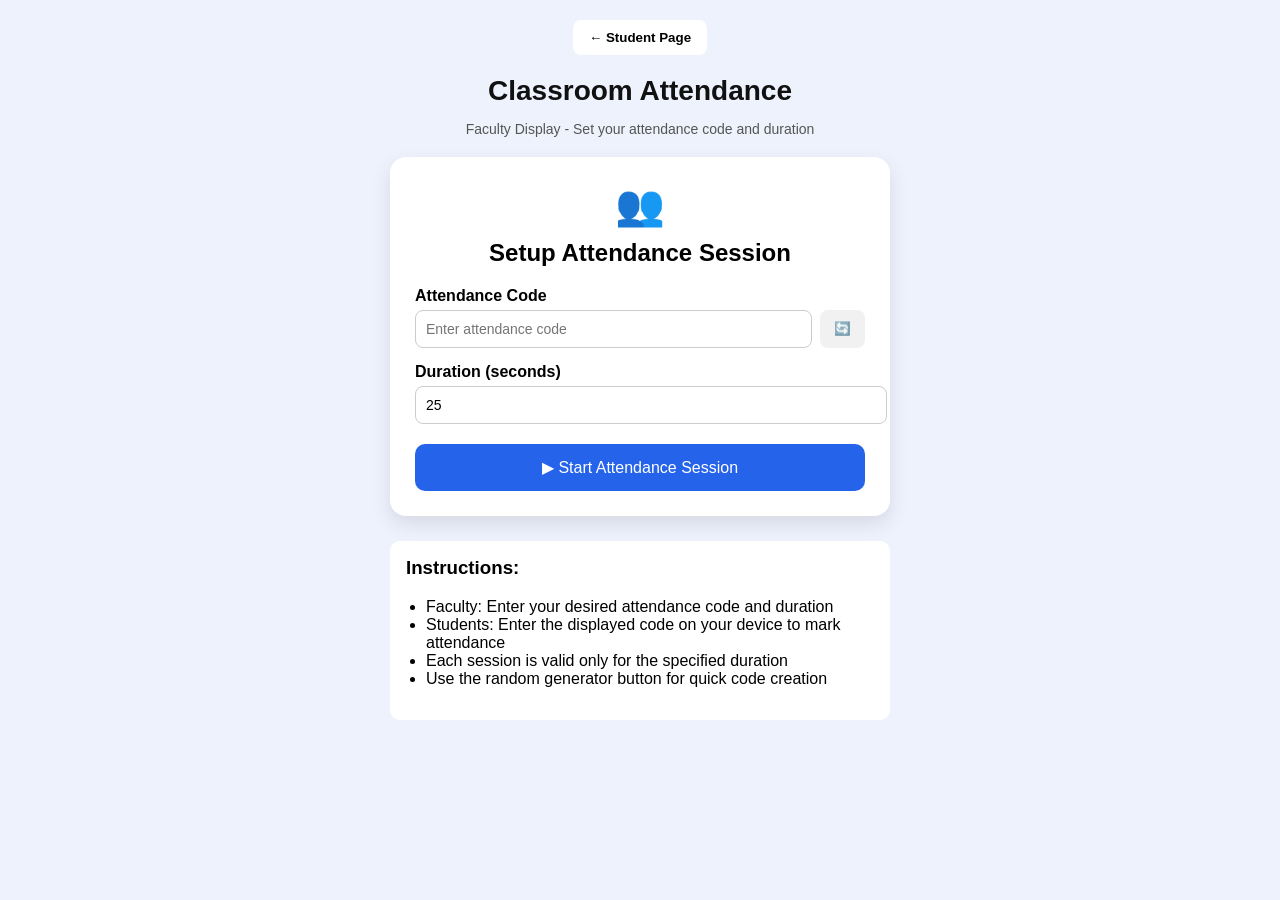
==== B-connect/admincode.html @ ac59a4e8 "code" ====
<!DOCTYPE html>
<html lang="en">
<head>
  <meta charset="UTF-8" />
  <meta name="viewport" content="width=device-width, initial-scale=1.0"/>
  <title>Classroom Attendance</title>
  <link rel="stylesheet" href="admincode.css" />
</head>
<body>
  <div class="container">
    <button class="back-button">← Student Page</button>
    <h1>Classroom Attendance</h1>
    <p class="subtext">Faculty Display - Set your attendance code and duration</p>

    <div class="setup-box">
      <div class="icon">👥</div>
      <h2>Setup Attendance Session</h2>

      <label for="code">Attendance Code</label>
      <div class="input-group">
        <input type="text" id="code" placeholder="Enter attendance code" />
        <button onclick="generateCode()">🔄</button>
      </div>

      <label for="duration">Duration (seconds)</label>
      <input type="number" id="duration" value="25" />

      <button class="start-btn" onclick="startSession()">▶ Start Attendance Session</button>
    </div>

    <div class="instructions">
      <h3>Instructions:</h3>
      <ul>
        <li>Faculty: Enter your desired attendance code and duration</li>
        <li>Students: Enter the displayed code on your device to mark attendance</li>
        <li>Each session is valid only for the specified duration</li>
        <li>Use the random generator button for quick code creation</li>
      </ul>
    </div>
  </div>

  <script src="admincode.js"></script>
</body>
</html>
---- B-connect/admincode.css ----
body {
  font-family: 'Segoe UI', sans-serif;
  background-color: #eef2fd;
  margin: 0;
  padding: 20px;
  text-align: center;
}

.container {
  max-width: 500px;
  margin: auto;
}

.back-button {
  background-color: white;
  border: none;
  padding: 10px 16px;
  font-weight: bold;
  border-radius: 8px;
  cursor: pointer;
  margin-bottom: 10px;
}

h1 {
  margin: 10px 0;
  font-size: 28px;
  color: #111;
}

.subtext {
  color: #555;
  font-size: 14px;
  margin-bottom: 20px;
}

.setup-box {
  background: white;
  padding: 25px;
  border-radius: 16px;
  box-shadow: 0 8px 20px rgba(0,0,0,0.1);
  text-align: left;
}

.icon {
  font-size: 40px;
  color: #bbb;
  text-align: center;
}

.setup-box h2 {
  text-align: center;
  margin-top: 10px;
}

label {
  display: block;
  font-weight: bold;
  margin-top: 15px;
  margin-bottom: 5px;
}

.input-group {
  display: flex;
  gap: 8px;
}

.input-group input {
  flex-grow: 1;
}

input[type="text"],
input[type="number"] {
  width: 100%;
  padding: 10px;
  border: 1px solid #ccc;
  border-radius: 8px;
  font-size: 14px;
}

.input-group button {
  padding: 0 14px;
  border: none;
  background-color: #f1f1f1;
  border-radius: 8px;
  cursor: pointer;
}

.start-btn {
  background-color: #2563eb;
  color: white;
  border: none;
  padding: 14px 20px;
  font-size: 16px;
  border-radius: 10px;
  cursor: pointer;
  width: 100%;
  margin-top: 20px;
}

.instructions {
  background-color: white;
  border-radius: 10px;
  padding: 16px;
  margin-top: 25px;
  text-align: left;
}

.instructions h3 {
  margin-top: 0;
}

.instructions ul {
  padding-left: 20px;
}
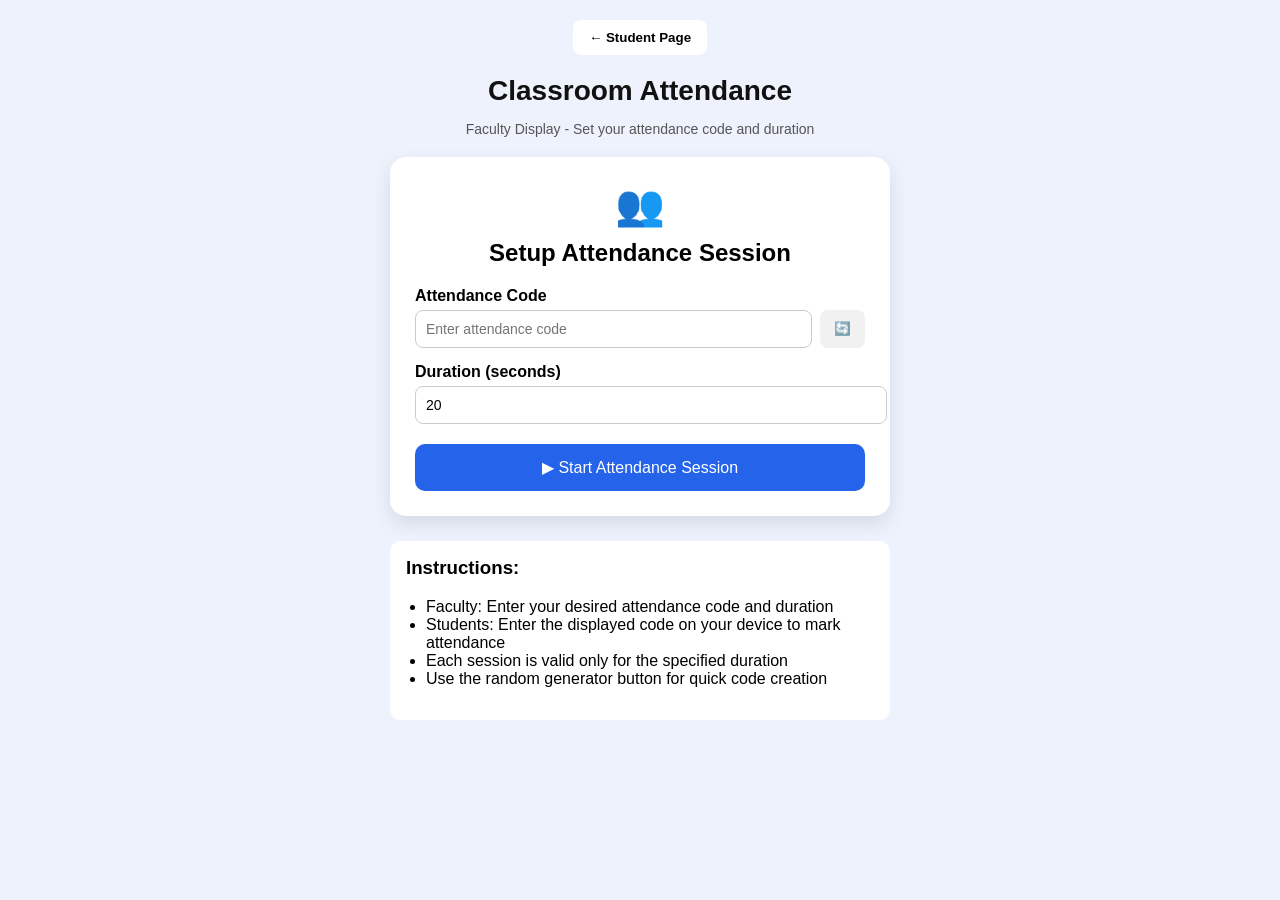
==== commit 6412d408: "newedit" ====
--- a/B-connect/admincode.html
+++ b/B-connect/admincode.html
@@ -23,7 +23,7 @@
       </div>
 
       <label for="duration">Duration (seconds)</label>
-      <input type="number" id="duration" value="25" />
+      <input type="number" id="duration" value="20" />
 
       <button class="start-btn" onclick="startSession()">▶ Start Attendance Session</button>
     </div>
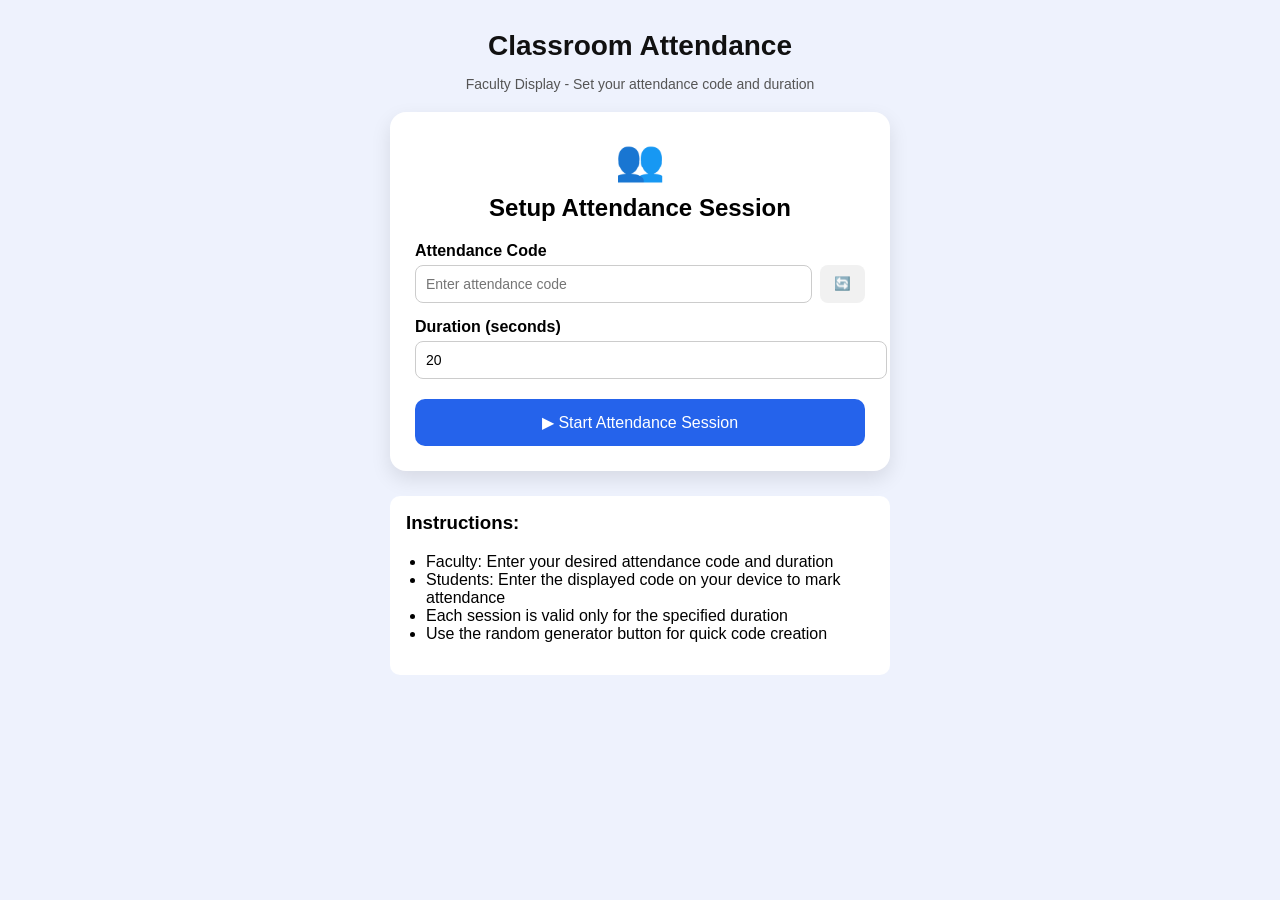
==== commit e6b45dea: "updated" ====
--- a/B-connect/admincode.html
+++ b/B-connect/admincode.html
@@ -8,7 +8,6 @@
 </head>
 <body>
   <div class="container">
-    <button class="back-button">← Student Page</button>
     <h1>Classroom Attendance</h1>
     <p class="subtext">Faculty Display - Set your attendance code and duration</p>
 
